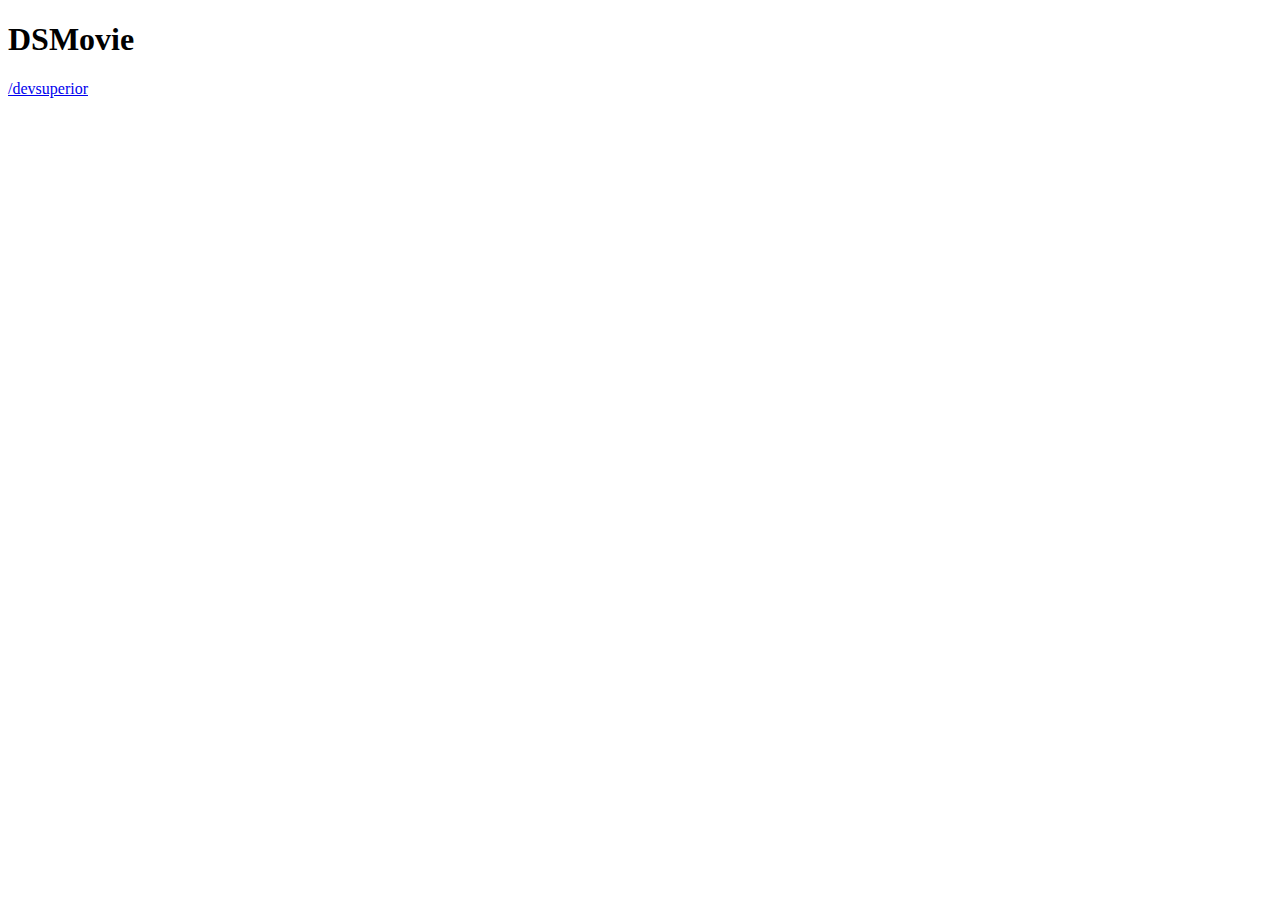
==== index.html @ 64bafa43 "Barra Superior - Parte 1" ====
<!DOCTYPE html>
<html lang="en">
<head>
    <meta charset="UTF-8">
    <meta http-equiv="X-UA-Compatible" content="IE=edge">
    <meta name="viewport" content="width=device-width, initial-scale=1.0">
    <title>DSMovie</title>

    <link rel="stylesheet" href="css/styles.css">

    <link href="https://cdn.jsdelivr.net/npm/bootstrap@5.1.3/dist/css/bootstrap.min.css" rel="stylesheet" integrity="sha384-1BmE4kWBq78iYhFldvKuhfTAU6auU8tT94WrHftjDbrCEXSU1oBoqyl2QvZ6jIW3" crossorigin="anonymous">
</head>
<body>
    <header>
        <nav class="container">
            <h1>DSMovie</h1>
            <a href="https://github.com/devsuperior">/devsuperior</a>
        </nav>
    </header>
</body>
</html>
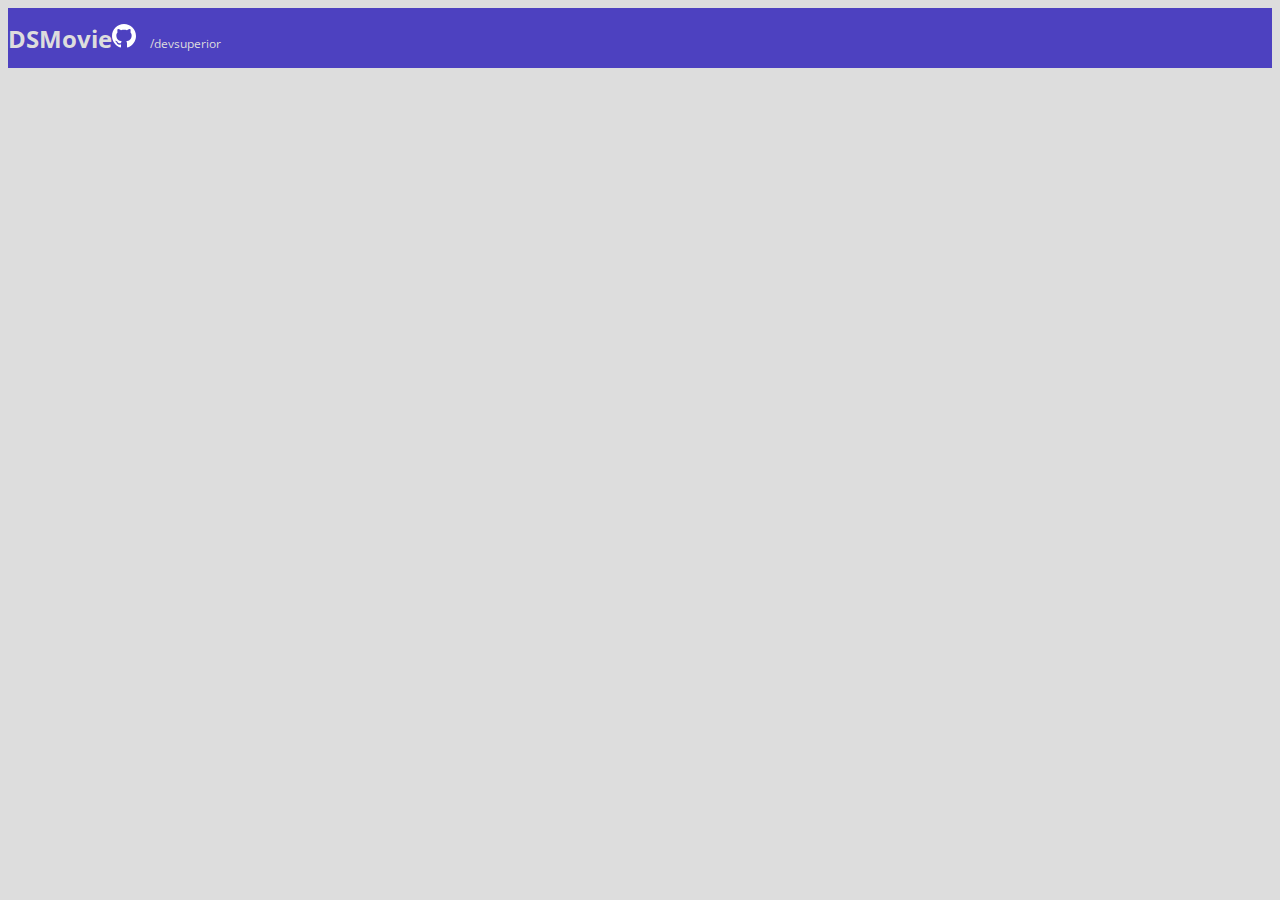
==== commit 17d85a4d: "Barra Superior - Parte 2" ====
--- a/index.html
+++ b/index.html
@@ -1,21 +1,28 @@
 <!DOCTYPE html>
 <html lang="en">
+
 <head>
     <meta charset="UTF-8">
     <meta http-equiv="X-UA-Compatible" content="IE=edge">
     <meta name="viewport" content="width=device-width, initial-scale=1.0">
     <title>DSMovie</title>
 
-    <link rel="stylesheet" href="css/styles.css">
+    <link rel="stylesheet" href="styles.css">
 
-    <link href="https://cdn.jsdelivr.net/npm/bootstrap@5.1.3/dist/css/bootstrap.min.css" rel="stylesheet" integrity="sha384-1BmE4kWBq78iYhFldvKuhfTAU6auU8tT94WrHftjDbrCEXSU1oBoqyl2QvZ6jIW3" crossorigin="anonymous">
+    <link href="https://cdn.jsdelivr.net/npm/bootstrap@5.1.3/dist/css/bootstrap.min.css" rel="stylesheet"
+        integrity="sha384-1BmE4kWBq78iYhFldvKuhfTAU6auU8tT94WrHftjDbrCEXSU1oBoqyl2QvZ6jIW3" crossorigin="anonymous">
 </head>
+
 <body>
     <header>
         <nav class="container">
             <h1>DSMovie</h1>
-            <a href="https://github.com/devsuperior">/devsuperior</a>
+            <div class="dsmovie-contact-container">
+                <img src="image/GitHub.svg" alt="GitHub">
+                <a href="https://github.com/devsuperior">/devsuperior</a>
+            </div>
         </nav>
     </header>
 </body>
+
 </html>--- a/styles.css
+++ b/styles.css
@@ -0,0 +1,51 @@
+@import url('https://fonts.googleapis.com/css2?family=Open+Sans:wght@300;400;700&display=swap');
+:root{
+    --bg-gray: #ddd;
+    --color-primary: #4D41C0;
+    --white: #fff;
+}
+*{
+    box-sizing: border-box;
+    font-family: 'Open Sans', sans-serif;
+}
+
+html, body {
+    background-color: var(--bg-gray);
+}
+
+h1, h2, h3, h4, h5, h6 {
+    margin: 0;
+}
+
+header {
+    background-color: var(--color-primary);
+    color: var(--bg-gray);
+    height: 60px;
+    display: flex;
+    align-items: center;
+}
+
+nav {
+    display: flex;
+    align-items: center;
+    justify-content: space-between;
+}
+
+nav h1{
+    font-size: 24px;
+    font-weight: 700;
+}
+
+nav a {
+    font-size: 12px;
+    font-weight: 400;
+}
+
+a, a:hover {
+    text-decoration: none;
+    color: unset;
+}
+
+.dsmovie-contact-container img{
+    margin-right: 10px;
+}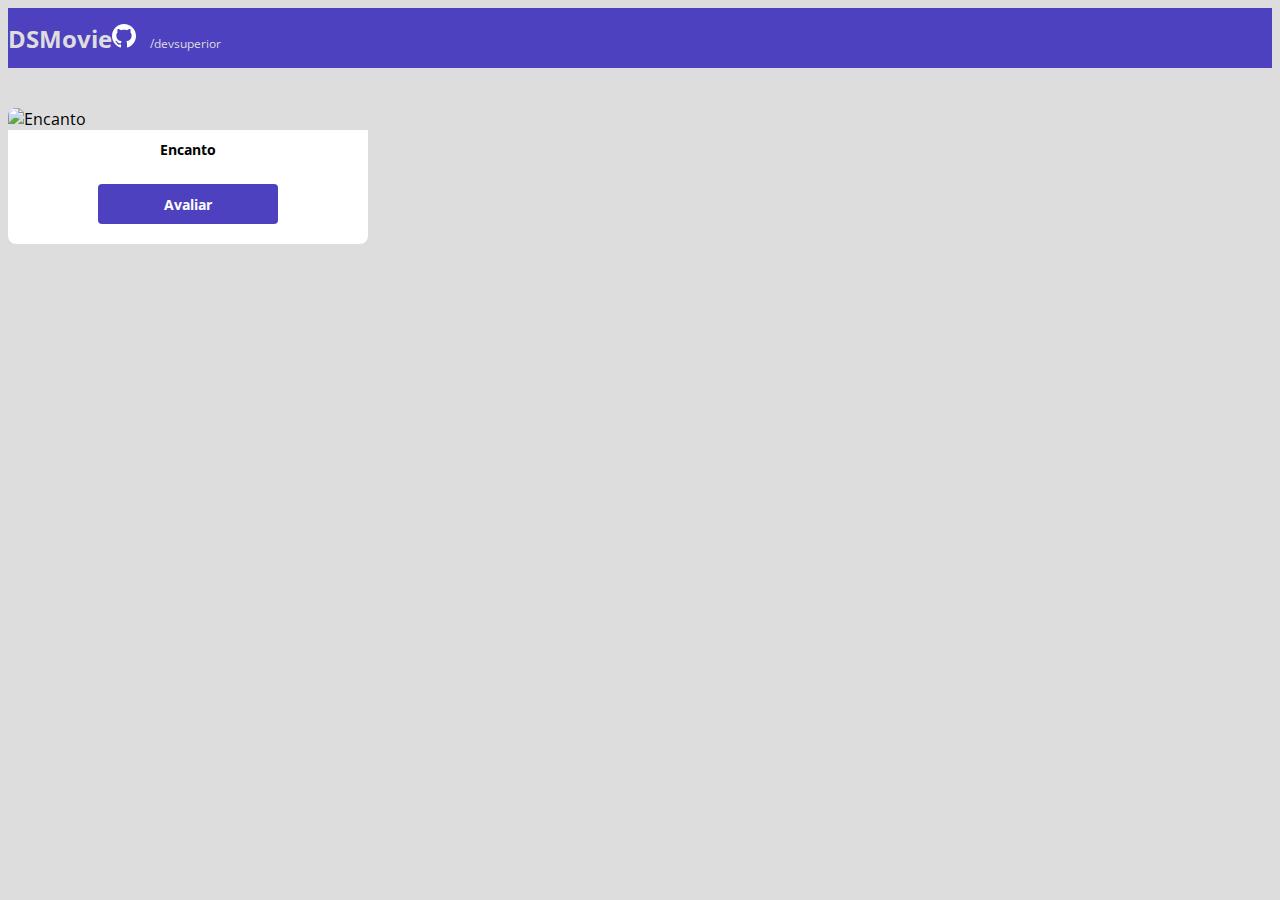
==== commit 350be1b4: "Card de Filme" ====
--- a/index.html
+++ b/index.html
@@ -23,6 +23,21 @@
             </div>
         </nav>
     </header>
+
+    <main>
+        <section id="dsmovie-card-list" class="container">
+            <div class="dsmovie-card">
+                <img src="https://rollingstone.uol.com.br/media/uploads/poster_de_encanto_nova_animacao_da_pixar_foto_divulgacao_disney_reproducao_twitter.jpg" alt="Encanto">
+                <div class="dsmovie-card-description">
+                    <h3>Encanto</h3>
+                    <a class="dsmovie-btn" href="form.html">Avaliar</a>
+                </div>
+            </div>
+            
+        </section>
+
+
+    </main>
 </body>
 
 </html>--- a/styles.css
+++ b/styles.css
@@ -2,6 +2,7 @@
 :root{
     --bg-gray: #ddd;
     --color-primary: #4D41C0;
+    --text-gray: #4a4a4a;
     --white: #fff;
 }
 *{
@@ -9,7 +10,7 @@
     font-family: 'Open Sans', sans-serif;
 }
 
-html, body {
+html, body, main {
     background-color: var(--bg-gray);
 }
 
@@ -48,4 +49,48 @@
 
 .dsmovie-contact-container img{
     margin-right: 10px;
+}
+
+#dsmovie-card-list{
+    padding: 40px 0px;
+    background-color: var(--bg-gray);
+}
+
+.dsmovie-card{
+    width: 360px;
+    height: 400px;
+}
+
+.dsmovie-card img {
+    width: 100%;
+    align-items: center;
+    border-radius: 8px 8px 0 0 ;
+}
+
+.dsmovie-card-description {
+    padding: 10px 0 20px 0;
+    display: flex;
+    flex-direction: column;
+    align-items: center;
+    background-color: var(--white);
+    border-radius: 0 0 8px 8px;
+}
+
+.dsmovie-card-description h3 {
+    margin-bottom: 25px;
+    font-size: 14px;
+    font-weight: 700;
+}
+
+.dsmovie-btn{
+    width: 180px;
+    height: 40px;
+    background-color: var(--color-primary);
+    color: var(--white);
+    font-size: 14px;
+    font-weight: 700;
+    display: flex;
+    align-items: center;
+    justify-content: center;
+    border-radius: 4px;
 }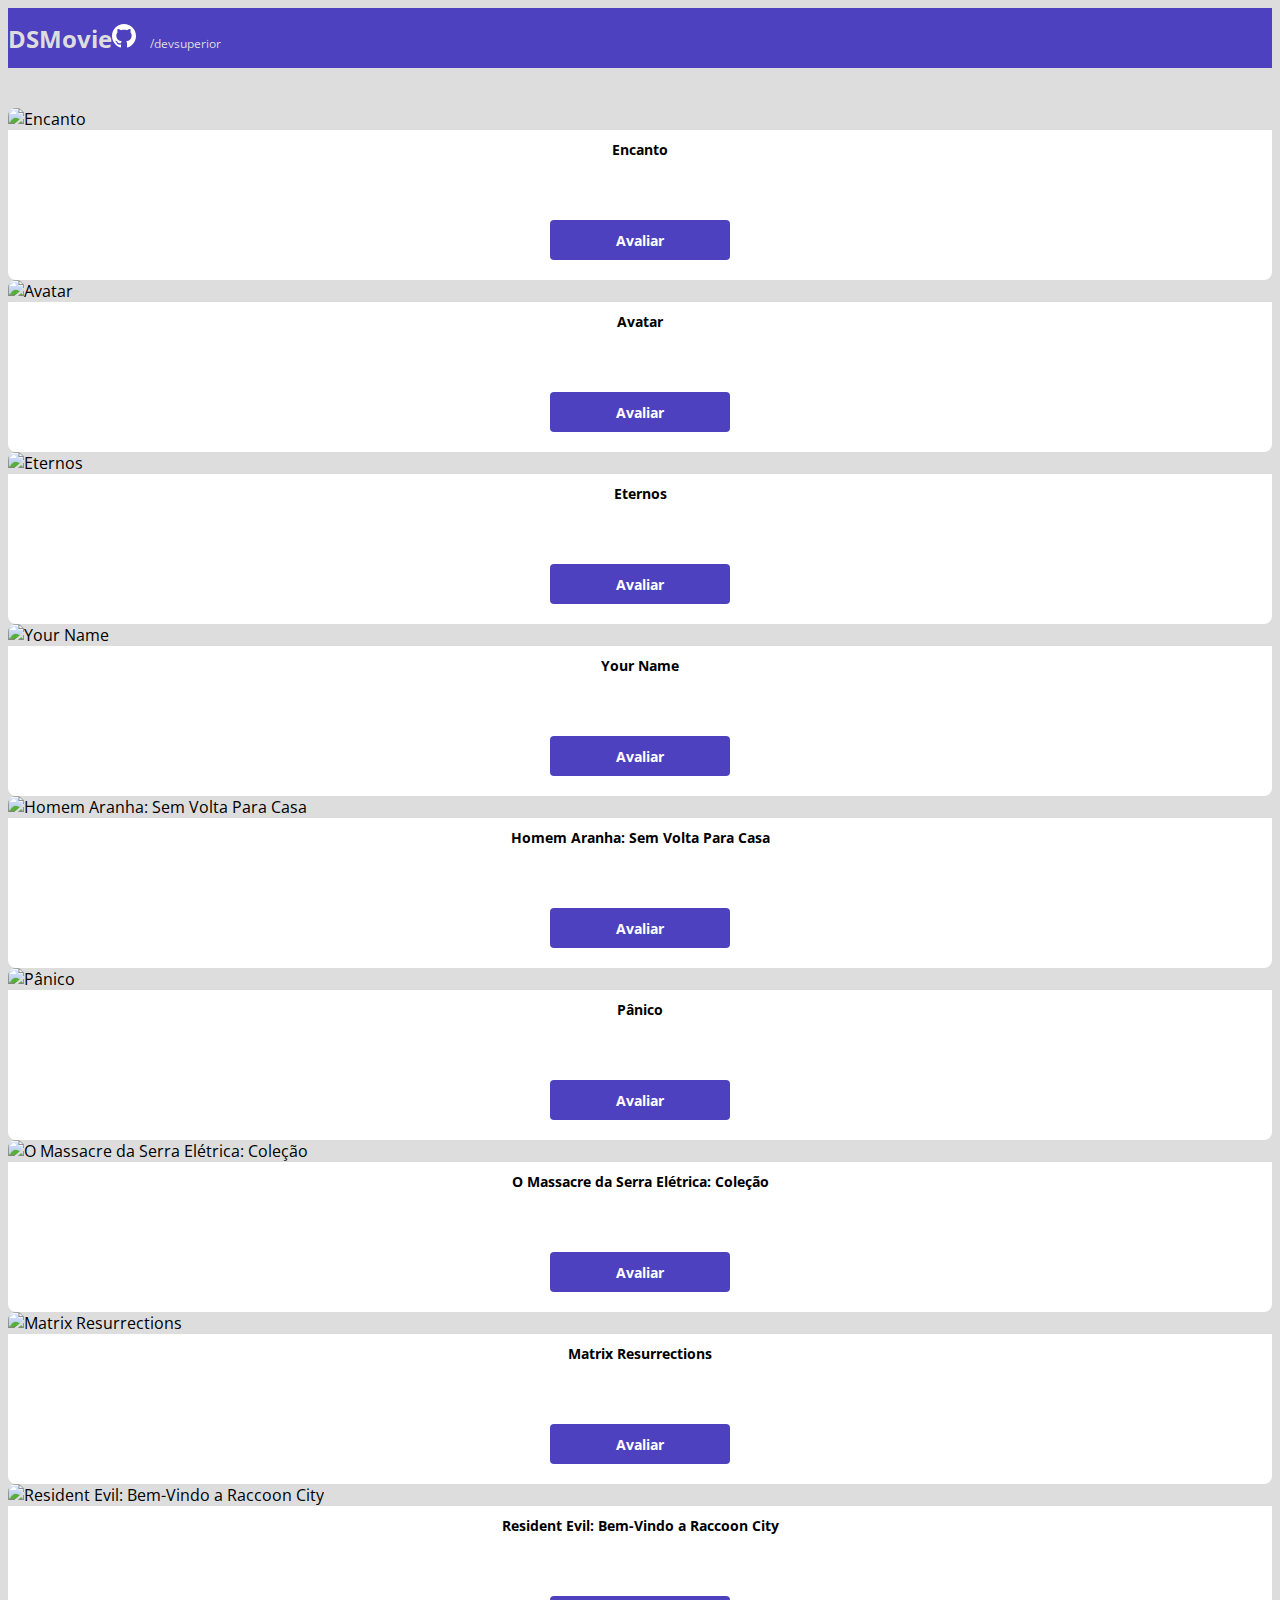
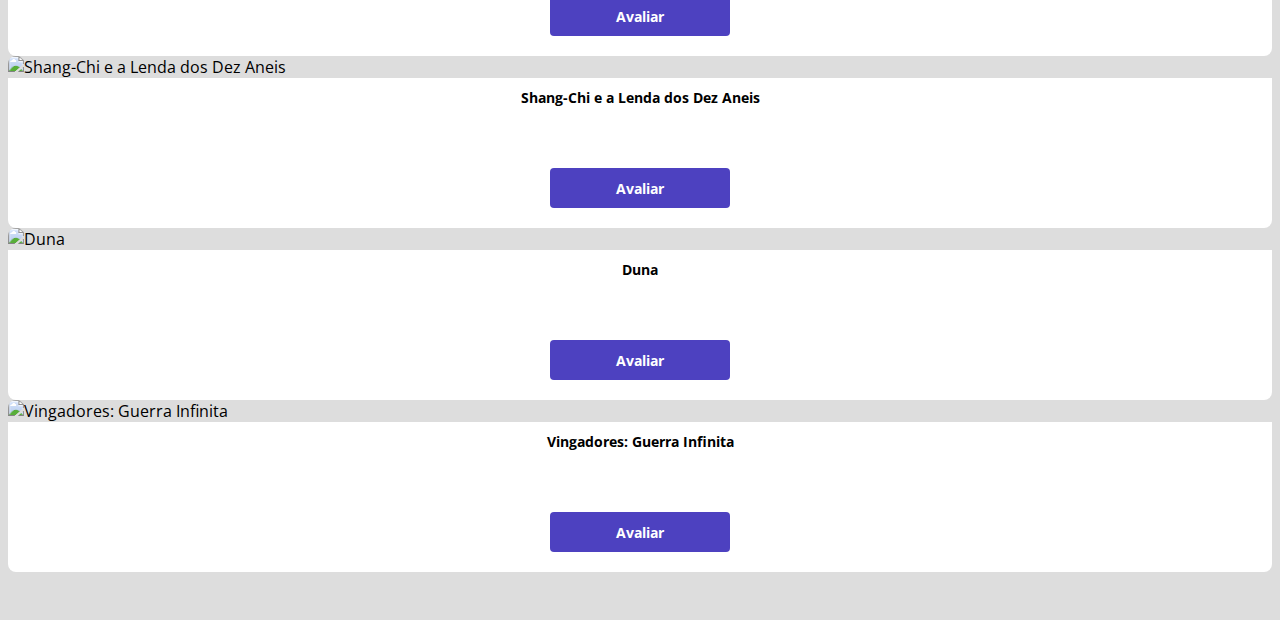
==== commit 7194a46f: "Listagem de Cards" ====
--- a/index.html
+++ b/index.html
@@ -26,14 +26,145 @@
 
     <main>
         <section id="dsmovie-card-list" class="container">
-            <div class="dsmovie-card">
-                <img src="https://rollingstone.uol.com.br/media/uploads/poster_de_encanto_nova_animacao_da_pixar_foto_divulgacao_disney_reproducao_twitter.jpg" alt="Encanto">
-                <div class="dsmovie-card-description">
-                    <h3>Encanto</h3>
-                    <a class="dsmovie-btn" href="form.html">Avaliar</a>
+            <div class="row">
+
+                <div class="col-sm-6 col-lg-4 col-xl-3 mb-3">
+                    <div class="dsmovie-card">
+                        <img src="https://rollingstone.uol.com.br/media/uploads/poster_de_encanto_nova_animacao_da_pixar_foto_divulgacao_disney_reproducao_twitter.jpg"
+                            alt="Encanto">
+                        <div class="dsmovie-card-description">
+                            <h3>Encanto</h3>
+                            <a class="dsmovie-btn" href="form.html">Avaliar</a>
+                        </div>
+                    </div>
                 </div>
+
+                <div class="col-sm-6 col-lg-4 col-xl-3 mb-3">
+                    <div class="dsmovie-card">
+                        <img src="https://www.themoviedb.org/t/p/w533_and_h300_bestv2/jlQJDD0L5ZojjlS0KYnApdO0n19.jpg"
+                            alt="Avatar">
+                        <div class="dsmovie-card-description">
+                            <h3>Avatar</h3>
+                            <a class="dsmovie-btn" href="form.html">Avaliar</a>
+                        </div>
+                    </div>
+                </div>
+
+                <div class="col-sm-6 col-lg-4 col-xl-3 mb-3">
+                    <div class="dsmovie-card">
+                        <img src="https://www.themoviedb.org/t/p/w533_and_h300_bestv2/c6H7Z4u73ir3cIoCteuhJh7UCAR.jpg"
+                            alt="Eternos">
+                        <div class="dsmovie-card-description">
+                            <h3>Eternos</h3>
+                            <a class="dsmovie-btn" href="form.html">Avaliar</a>
+                        </div>
+                    </div>
+                </div>
+
+                <div class="col-sm-6 col-lg-4 col-xl-3 mb-3">
+                    <div class="dsmovie-card">
+                        <img src="https://www.themoviedb.org/t/p/w533_and_h300_bestv2/mMtUybQ6hL24FXo0F3Z4j2KG7kZ.jpg"
+                            alt="Your Name">
+                        <div class="dsmovie-card-description">
+                            <h3>Your Name</h3>
+                            <a class="dsmovie-btn" href="form.html">Avaliar</a>
+                        </div>
+                    </div>
+                </div>
+
+                <div class="col-sm-6 col-lg-4 col-xl-3 mb-3">
+                    <div class="dsmovie-card">
+                        <img src="https://www.themoviedb.org/t/p/w533_and_h300_bestv2/iQFcwSGbZXMkeyKrxbPnwnRo5fl.jpg"
+                            alt="Homem Aranha: Sem Volta Para Casa">
+                        <div class="dsmovie-card-description">
+                            <h3>Homem Aranha: Sem Volta Para Casa</h3>
+                            <a class="dsmovie-btn" href="form.html">Avaliar</a>
+                        </div>
+                    </div>
+                </div>
+
+                <div class="col-sm-6 col-lg-4 col-xl-3 mb-3">
+                    <div class="dsmovie-card">
+                        <img src="https://www.themoviedb.org/t/p/w533_and_h300_bestv2/ifUfE79O1raUwbaQRIB7XnFz5ZC.jpg"
+                            alt="Pânico">
+                        <div class="dsmovie-card-description">
+                            <h3>Pânico</h3>
+                            <a class="dsmovie-btn" href="form.html">Avaliar</a>
+                        </div>
+                    </div>
+                </div>
+
+                <div class="col-sm-6 col-lg-4 col-xl-3 mb-3">
+                    <div class="dsmovie-card">
+                        <img src="https://www.themoviedb.org/t/p/w533_and_h300_bestv2/aTSA5zMWlVFTYBIZxTCMbLkfOtb.jpg"
+                            alt="O Massacre da Serra Elétrica: Coleção">
+                        <div class="dsmovie-card-description">
+                            <h3>O Massacre da Serra Elétrica: Coleção</h3>
+                            <a class="dsmovie-btn" href="form.html">Avaliar</a>
+                        </div>
+                    </div>
+                </div>
+
+                <div class="col-sm-6 col-lg-4 col-xl-3 mb-3">
+                    <div class="dsmovie-card">
+                        <img src="https://www.themoviedb.org/t/p/w533_and_h300_bestv2/eNI7PtK6DEYgZmHWP9gQNuff8pv.jpg"
+                            alt="Matrix Resurrections">
+                        <div class="dsmovie-card-description">
+                            <h3>Matrix Resurrections</h3>
+                            <a class="dsmovie-btn" href="form.html">Avaliar</a>
+                        </div>
+                    </div>
+                </div>
+
+                <div class="col-sm-6 col-lg-4 col-xl-3 mb-3">
+                    <div class="dsmovie-card">
+                        <img src="https://www.themoviedb.org/t/p/w533_and_h300_bestv2/o76ZDm8PS9791XiuieNB93UZcRV.jpg"
+                            alt="Resident Evil: Bem-Vindo a Raccoon City">
+                        <div class="dsmovie-card-description">
+                            <h3>Resident Evil: Bem-Vindo a Raccoon City</h3>
+                            <a class="dsmovie-btn" href="form.html">Avaliar</a>
+                        </div>
+                    </div>
+                </div>
+
+                <div class="col-sm-6 col-lg-4 col-xl-3 mb-3">
+                    <div class="dsmovie-card">
+                        <img src="https://www.themoviedb.org/t/p/w533_and_h300_bestv2/cinER0ESG0eJ49kXlExM0MEWGxW.jpg"
+                            alt="Shang-Chi e a Lenda dos Dez Aneis">
+                        <div class="dsmovie-card-description">
+                            <h3>Shang-Chi e a Lenda dos Dez Aneis</h3>
+                            <a class="dsmovie-btn" href="form.html">Avaliar</a>
+                        </div>
+                    </div>
+                </div>
+
+                <div class="col-sm-6 col-lg-4 col-xl-3 mb-3">
+                    <div class="dsmovie-card">
+                        <img src="https://www.themoviedb.org/t/p/w533_and_h300_bestv2/guB0jTCIlMB5gJUILzZrxXVMuyJ.jpg"
+                            alt="Duna">
+                        <div class="dsmovie-card-description">
+                            <h3>Duna</h3>
+                            <a class="dsmovie-btn" href="form.html">Avaliar</a>
+                        </div>
+                    </div>
+                </div>
+
+                <div class="col-sm-6 col-lg-4 col-xl-3 mb-3">
+                    <div class="dsmovie-card">
+                        <img src="https://www.themoviedb.org/t/p/w533_and_h300_bestv2/lmZFxXgJE3vgrciwuDib0N8CfQo.jpg"
+                            alt="Vingadores: Guerra Infinita">
+                        <div class="dsmovie-card-description">
+                            <h3>Vingadores: Guerra Infinita</h3>
+                            <a class="dsmovie-btn" href="form.html">Avaliar</a>
+                        </div>
+                    </div>
+                </div>
+
             </div>
-            
+
+
+
+
         </section>
 
 
--- a/styles.css
+++ b/styles.css
@@ -57,8 +57,7 @@
 }
 
 .dsmovie-card{
-    width: 360px;
-    height: 400px;
+    width: 100%;
 }
 
 .dsmovie-card img {
@@ -68,18 +67,21 @@
 }
 
 .dsmovie-card-description {
-    padding: 10px 0 20px 0;
+    padding: 10px 20px 20px 20px;
     display: flex;
     flex-direction: column;
     align-items: center;
+    justify-content: space-between;
     background-color: var(--white);
     border-radius: 0 0 8px 8px;
+    min-height: 150px;
 }
 
 .dsmovie-card-description h3 {
     margin-bottom: 25px;
     font-size: 14px;
     font-weight: 700;
+    text-align: center;
 }
 
 .dsmovie-btn{
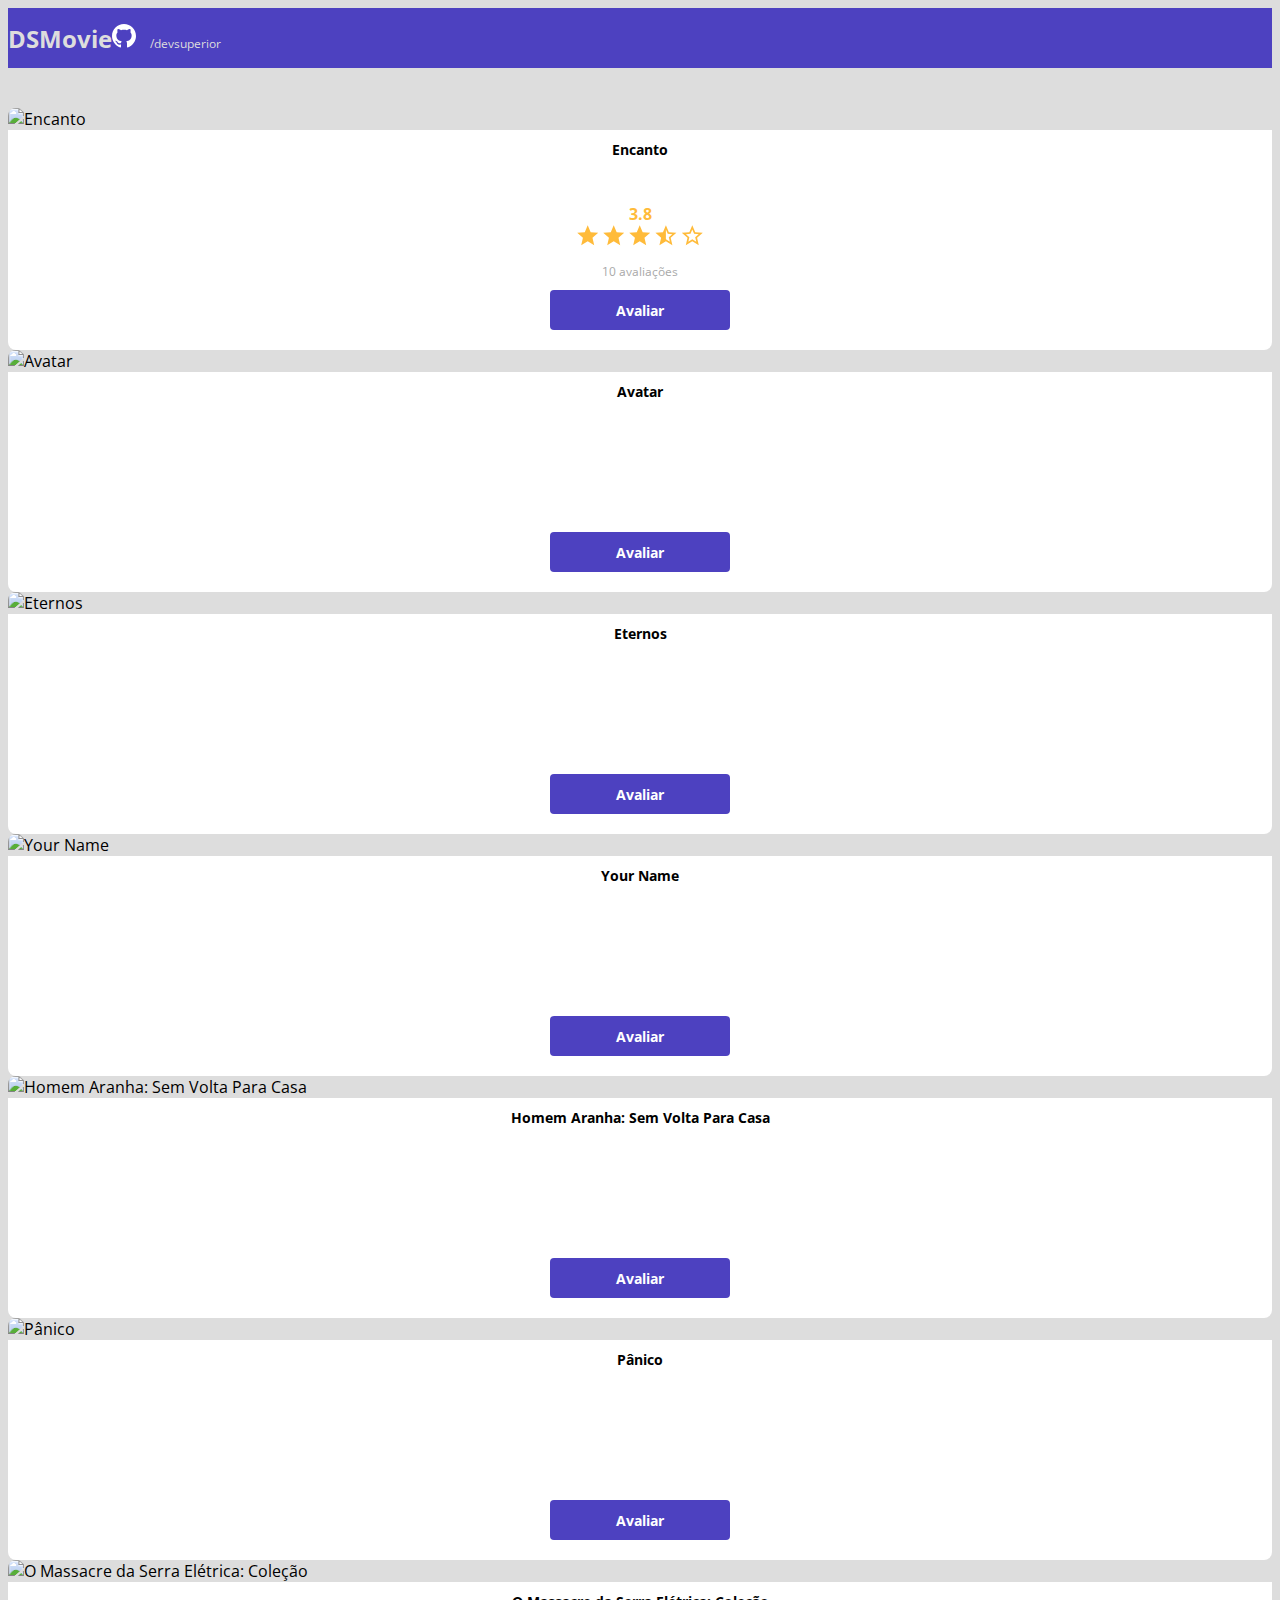
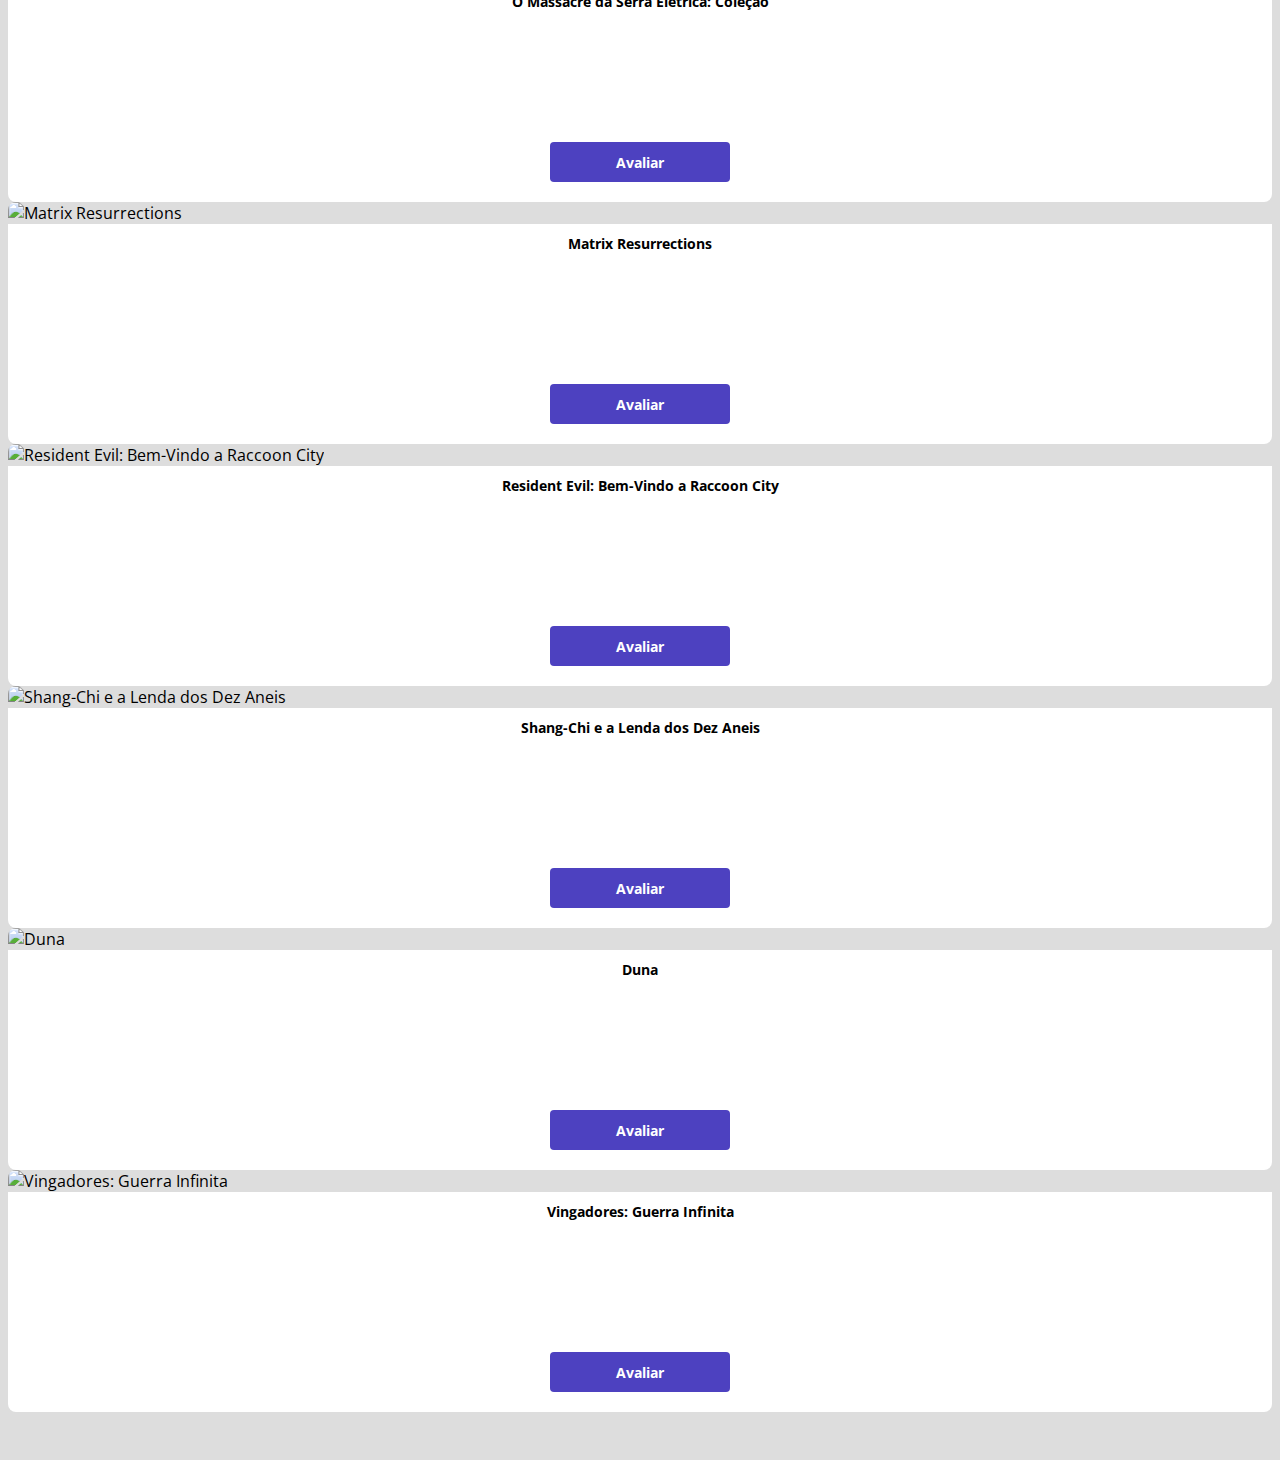
==== commit b32237bf: "Avaliação com estrelas" ====
--- a/index.html
+++ b/index.html
@@ -34,7 +34,18 @@
                             alt="Encanto">
                         <div class="dsmovie-card-description">
                             <h3>Encanto</h3>
-                            <a class="dsmovie-btn" href="form.html">Avaliar</a>
+                            <div class="dsmovie-card-description-bottom">
+                                <h4>3.8</h4>
+                                <div>
+                                    <img src="image/star-full.svg" alt="Star">
+                                    <img src="image/star-full.svg" alt="Star">
+                                    <img src="image/star-full.svg" alt="Star">
+                                    <img src="image/star-half.svg" alt="Star">
+                                    <img src="image/star-empty.svg" alt="Star">
+                                </div>
+                                <p>10 avaliações</p>
+                                <a class="dsmovie-btn" href="form.html">Avaliar</a>
+                            </div>
                         </div>
                     </div>
                 </div>
--- a/styles.css
+++ b/styles.css
@@ -4,6 +4,8 @@
     --color-primary: #4D41C0;
     --text-gray: #4a4a4a;
     --white: #fff;
+    --text-light-gray: #aaa;
+    --golden: #ffbb3a;
 }
 *{
     box-sizing: border-box;
@@ -74,7 +76,7 @@
     justify-content: space-between;
     background-color: var(--white);
     border-radius: 0 0 8px 8px;
-    min-height: 150px;
+    height: 220px;
 }
 
 .dsmovie-card-description h3 {
@@ -82,6 +84,28 @@
     font-size: 14px;
     font-weight: 700;
     text-align: center;
+}
+
+.dsmovie-card-description-bottom {
+    display: flex;
+    flex-direction: column;
+    align-items: center;
+}
+
+.dsmovie-card-description-bottom h4 {
+    font-size: 16px;
+    font-weight: 700;
+    color: var(--golden);
+}
+.dsmovie-card-description-bottom img {
+    width: 22px;
+}
+
+.dsmovie-card-description-bottom p {
+    font-size: 12px;
+    font-weight: 400;
+    color: var(--text-light-gray);
+    margin-bottom: 10px;
 }
 
 .dsmovie-btn{
@@ -95,4 +119,46 @@
     align-items: center;
     justify-content: center;
     border-radius: 4px;
+    border: 0;
+}
+
+.dsmovie-form-container {
+    padding: 40px 0;
+    max-width: 480px;
+}
+
+.dsmovie-form-description{
+    background-color: var(--white);
+    padding: 20px;
+    display: flex;
+    flex-direction: column;
+    align-items: center;
+    border-radius: 0 0 8px 8px;
+}
+
+.dsmovie-form-description h3 {
+    font-size: 13px;
+    font-weight: 700;
+    margin-bottom: 20px;
+}
+
+.dsmovie-form {
+    width: 100%;
+}
+
+.dsmovie-form-group {
+    margin-bottom: 20px;
+}
+
+.dsmovie-form-group label {
+    font-size: 12px;
+    color: var(--text-light-gray);
+}
+
+.dsmovie-form-btn-container {
+    height: 100px;
+    display: flex;
+    flex-direction: column;
+    align-items: center;
+    justify-content: space-between;
 }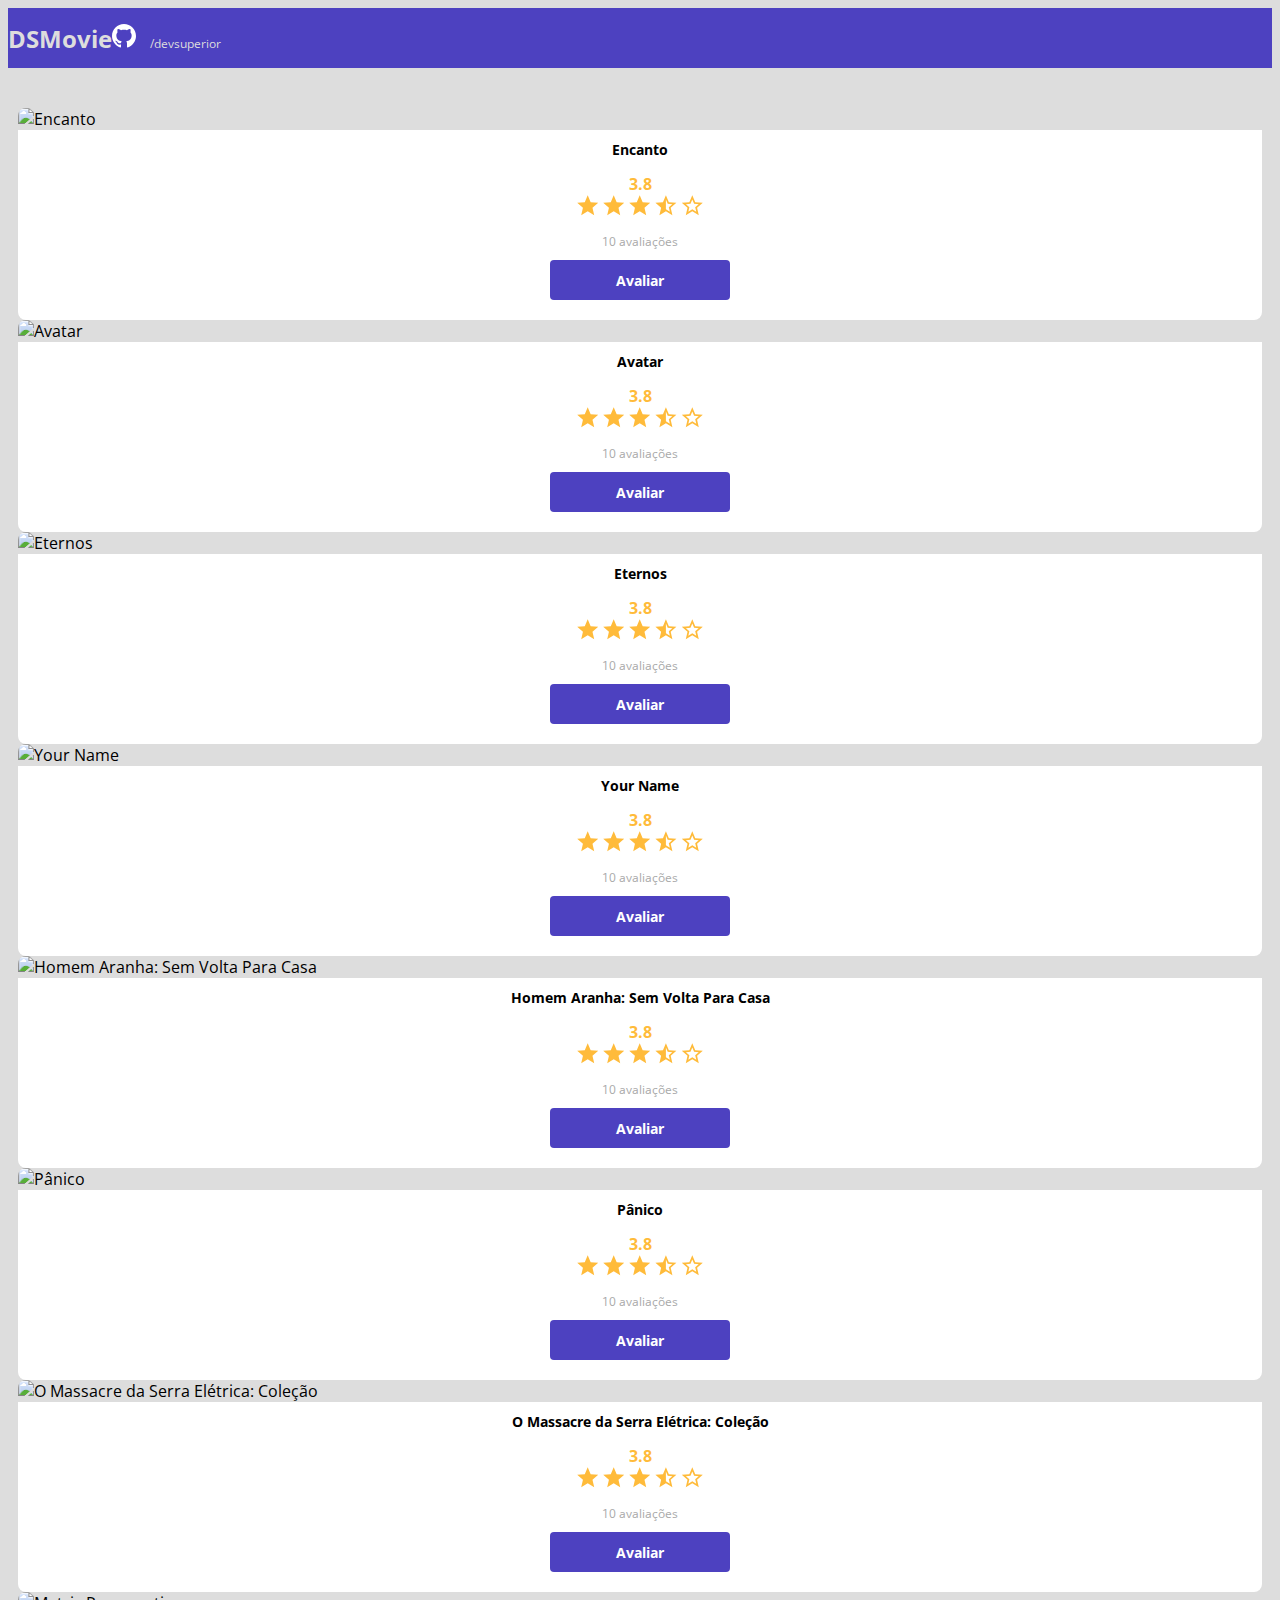
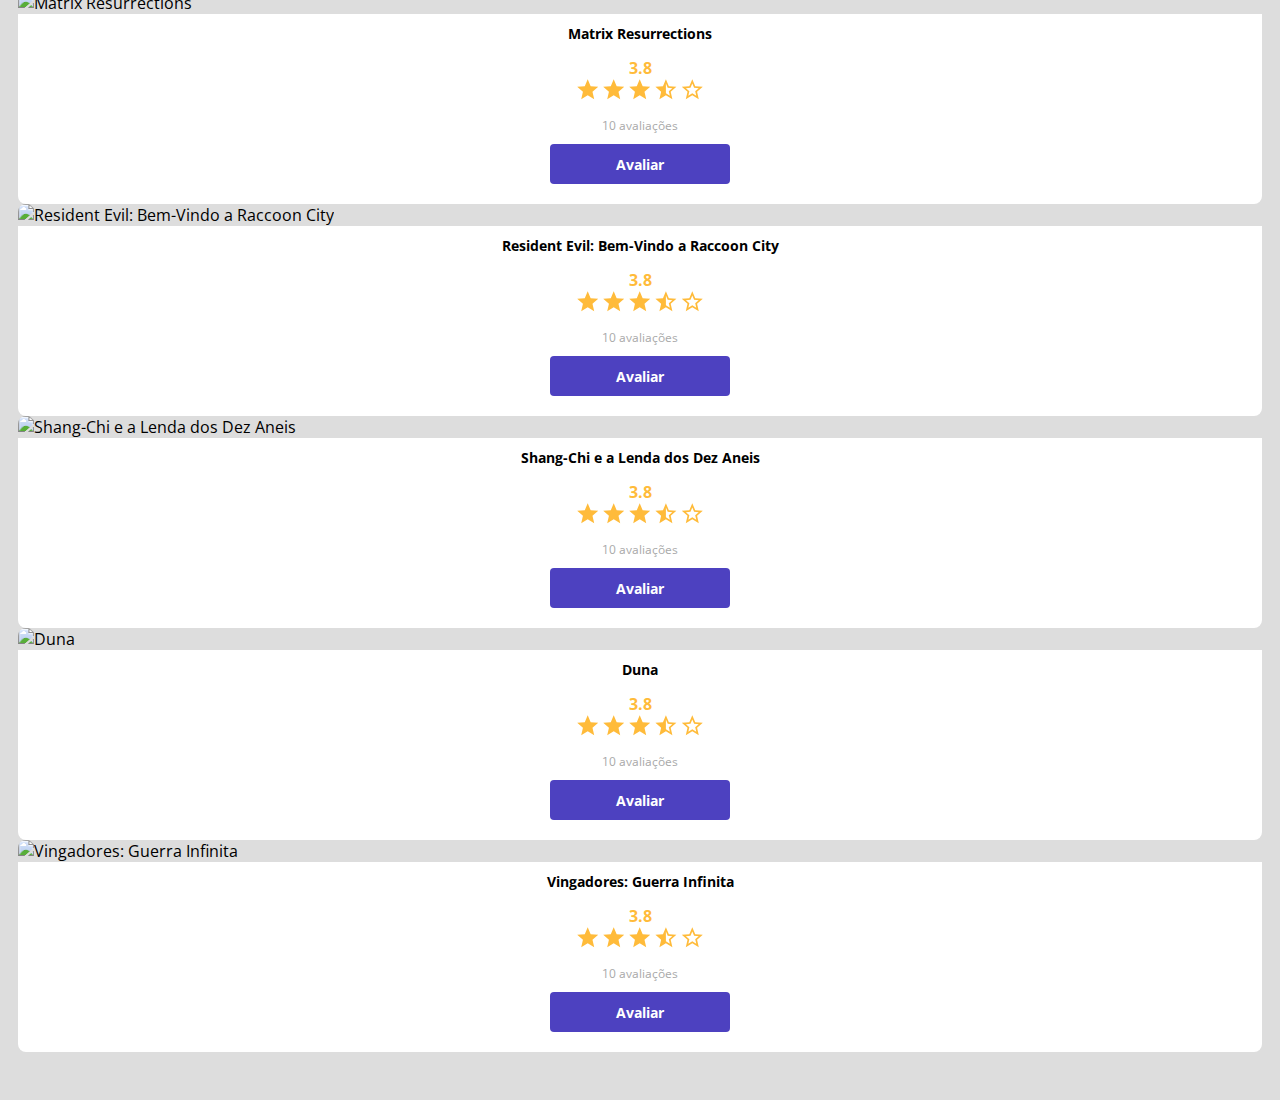
==== commit 70398ce1: "Polimento de listagem" ====
--- a/index.html
+++ b/index.html
@@ -56,7 +56,18 @@
                             alt="Avatar">
                         <div class="dsmovie-card-description">
                             <h3>Avatar</h3>
-                            <a class="dsmovie-btn" href="form.html">Avaliar</a>
+                            <div class="dsmovie-card-description-bottom">
+                                <h4>3.8</h4>
+                                <div>
+                                    <img src="image/star-full.svg" alt="Star">
+                                    <img src="image/star-full.svg" alt="Star">
+                                    <img src="image/star-full.svg" alt="Star">
+                                    <img src="image/star-half.svg" alt="Star">
+                                    <img src="image/star-empty.svg" alt="Star">
+                                </div>
+                                <p>10 avaliações</p>
+                                <a class="dsmovie-btn" href="form.html">Avaliar</a>
+                            </div>
                         </div>
                     </div>
                 </div>
@@ -67,7 +78,18 @@
                             alt="Eternos">
                         <div class="dsmovie-card-description">
                             <h3>Eternos</h3>
-                            <a class="dsmovie-btn" href="form.html">Avaliar</a>
+                            <div class="dsmovie-card-description-bottom">
+                                <h4>3.8</h4>
+                                <div>
+                                    <img src="image/star-full.svg" alt="Star">
+                                    <img src="image/star-full.svg" alt="Star">
+                                    <img src="image/star-full.svg" alt="Star">
+                                    <img src="image/star-half.svg" alt="Star">
+                                    <img src="image/star-empty.svg" alt="Star">
+                                </div>
+                                <p>10 avaliações</p>
+                                <a class="dsmovie-btn" href="form.html">Avaliar</a>
+                            </div>
                         </div>
                     </div>
                 </div>
@@ -78,7 +100,18 @@
                             alt="Your Name">
                         <div class="dsmovie-card-description">
                             <h3>Your Name</h3>
-                            <a class="dsmovie-btn" href="form.html">Avaliar</a>
+                            <div class="dsmovie-card-description-bottom">
+                                <h4>3.8</h4>
+                                <div>
+                                    <img src="image/star-full.svg" alt="Star">
+                                    <img src="image/star-full.svg" alt="Star">
+                                    <img src="image/star-full.svg" alt="Star">
+                                    <img src="image/star-half.svg" alt="Star">
+                                    <img src="image/star-empty.svg" alt="Star">
+                                </div>
+                                <p>10 avaliações</p>
+                                <a class="dsmovie-btn" href="form.html">Avaliar</a>
+                            </div>
                         </div>
                     </div>
                 </div>
@@ -89,7 +122,18 @@
                             alt="Homem Aranha: Sem Volta Para Casa">
                         <div class="dsmovie-card-description">
                             <h3>Homem Aranha: Sem Volta Para Casa</h3>
-                            <a class="dsmovie-btn" href="form.html">Avaliar</a>
+                            <div class="dsmovie-card-description-bottom">
+                                <h4>3.8</h4>
+                                <div>
+                                    <img src="image/star-full.svg" alt="Star">
+                                    <img src="image/star-full.svg" alt="Star">
+                                    <img src="image/star-full.svg" alt="Star">
+                                    <img src="image/star-half.svg" alt="Star">
+                                    <img src="image/star-empty.svg" alt="Star">
+                                </div>
+                                <p>10 avaliações</p>
+                                <a class="dsmovie-btn" href="form.html">Avaliar</a>
+                            </div>
                         </div>
                     </div>
                 </div>
@@ -100,7 +144,18 @@
                             alt="Pânico">
                         <div class="dsmovie-card-description">
                             <h3>Pânico</h3>
-                            <a class="dsmovie-btn" href="form.html">Avaliar</a>
+                            <div class="dsmovie-card-description-bottom">
+                                <h4>3.8</h4>
+                                <div>
+                                    <img src="image/star-full.svg" alt="Star">
+                                    <img src="image/star-full.svg" alt="Star">
+                                    <img src="image/star-full.svg" alt="Star">
+                                    <img src="image/star-half.svg" alt="Star">
+                                    <img src="image/star-empty.svg" alt="Star">
+                                </div>
+                                <p>10 avaliações</p>
+                                <a class="dsmovie-btn" href="form.html">Avaliar</a>
+                            </div>
                         </div>
                     </div>
                 </div>
@@ -111,7 +166,18 @@
                             alt="O Massacre da Serra Elétrica: Coleção">
                         <div class="dsmovie-card-description">
                             <h3>O Massacre da Serra Elétrica: Coleção</h3>
-                            <a class="dsmovie-btn" href="form.html">Avaliar</a>
+                            <div class="dsmovie-card-description-bottom">
+                                <h4>3.8</h4>
+                                <div>
+                                    <img src="image/star-full.svg" alt="Star">
+                                    <img src="image/star-full.svg" alt="Star">
+                                    <img src="image/star-full.svg" alt="Star">
+                                    <img src="image/star-half.svg" alt="Star">
+                                    <img src="image/star-empty.svg" alt="Star">
+                                </div>
+                                <p>10 avaliações</p>
+                                <a class="dsmovie-btn" href="form.html">Avaliar</a>
+                            </div>
                         </div>
                     </div>
                 </div>
@@ -122,7 +188,18 @@
                             alt="Matrix Resurrections">
                         <div class="dsmovie-card-description">
                             <h3>Matrix Resurrections</h3>
-                            <a class="dsmovie-btn" href="form.html">Avaliar</a>
+                            <div class="dsmovie-card-description-bottom">
+                                <h4>3.8</h4>
+                                <div>
+                                    <img src="image/star-full.svg" alt="Star">
+                                    <img src="image/star-full.svg" alt="Star">
+                                    <img src="image/star-full.svg" alt="Star">
+                                    <img src="image/star-half.svg" alt="Star">
+                                    <img src="image/star-empty.svg" alt="Star">
+                                </div>
+                                <p>10 avaliações</p>
+                                <a class="dsmovie-btn" href="form.html">Avaliar</a>
+                            </div>
                         </div>
                     </div>
                 </div>
@@ -133,7 +210,18 @@
                             alt="Resident Evil: Bem-Vindo a Raccoon City">
                         <div class="dsmovie-card-description">
                             <h3>Resident Evil: Bem-Vindo a Raccoon City</h3>
-                            <a class="dsmovie-btn" href="form.html">Avaliar</a>
+                            <div class="dsmovie-card-description-bottom">
+                                <h4>3.8</h4>
+                                <div>
+                                    <img src="image/star-full.svg" alt="Star">
+                                    <img src="image/star-full.svg" alt="Star">
+                                    <img src="image/star-full.svg" alt="Star">
+                                    <img src="image/star-half.svg" alt="Star">
+                                    <img src="image/star-empty.svg" alt="Star">
+                                </div>
+                                <p>10 avaliações</p>
+                                <a class="dsmovie-btn" href="form.html">Avaliar</a>
+                            </div>
                         </div>
                     </div>
                 </div>
@@ -144,7 +232,18 @@
                             alt="Shang-Chi e a Lenda dos Dez Aneis">
                         <div class="dsmovie-card-description">
                             <h3>Shang-Chi e a Lenda dos Dez Aneis</h3>
-                            <a class="dsmovie-btn" href="form.html">Avaliar</a>
+                            <div class="dsmovie-card-description-bottom">
+                                <h4>3.8</h4>
+                                <div>
+                                    <img src="image/star-full.svg" alt="Star">
+                                    <img src="image/star-full.svg" alt="Star">
+                                    <img src="image/star-full.svg" alt="Star">
+                                    <img src="image/star-half.svg" alt="Star">
+                                    <img src="image/star-empty.svg" alt="Star">
+                                </div>
+                                <p>10 avaliações</p>
+                                <a class="dsmovie-btn" href="form.html">Avaliar</a>
+                            </div>
                         </div>
                     </div>
                 </div>
@@ -155,7 +254,18 @@
                             alt="Duna">
                         <div class="dsmovie-card-description">
                             <h3>Duna</h3>
-                            <a class="dsmovie-btn" href="form.html">Avaliar</a>
+                            <div class="dsmovie-card-description-bottom">
+                                <h4>3.8</h4>
+                                <div>
+                                    <img src="image/star-full.svg" alt="Star">
+                                    <img src="image/star-full.svg" alt="Star">
+                                    <img src="image/star-full.svg" alt="Star">
+                                    <img src="image/star-half.svg" alt="Star">
+                                    <img src="image/star-empty.svg" alt="Star">
+                                </div>
+                                <p>10 avaliações</p>
+                                <a class="dsmovie-btn" href="form.html">Avaliar</a>
+                            </div>
                         </div>
                     </div>
                 </div>
@@ -166,7 +276,18 @@
                             alt="Vingadores: Guerra Infinita">
                         <div class="dsmovie-card-description">
                             <h3>Vingadores: Guerra Infinita</h3>
-                            <a class="dsmovie-btn" href="form.html">Avaliar</a>
+                            <div class="dsmovie-card-description-bottom">
+                                <h4>3.8</h4>
+                                <div>
+                                    <img src="image/star-full.svg" alt="Star">
+                                    <img src="image/star-full.svg" alt="Star">
+                                    <img src="image/star-full.svg" alt="Star">
+                                    <img src="image/star-half.svg" alt="Star">
+                                    <img src="image/star-empty.svg" alt="Star">
+                                </div>
+                                <p>10 avaliações</p>
+                                <a class="dsmovie-btn" href="form.html">Avaliar</a>
+                            </div>
                         </div>
                     </div>
                 </div>
--- a/styles.css
+++ b/styles.css
@@ -54,7 +54,7 @@
 }
 
 #dsmovie-card-list{
-    padding: 40px 0px;
+    padding: 40px 10px;
     background-color: var(--bg-gray);
 }
 
@@ -76,11 +76,11 @@
     justify-content: space-between;
     background-color: var(--white);
     border-radius: 0 0 8px 8px;
-    height: 220px;
+    height: 190px;
 }
 
 .dsmovie-card-description h3 {
-    margin-bottom: 25px;
+    margin-bottom: 10px;
     font-size: 14px;
     font-weight: 700;
     text-align: center;
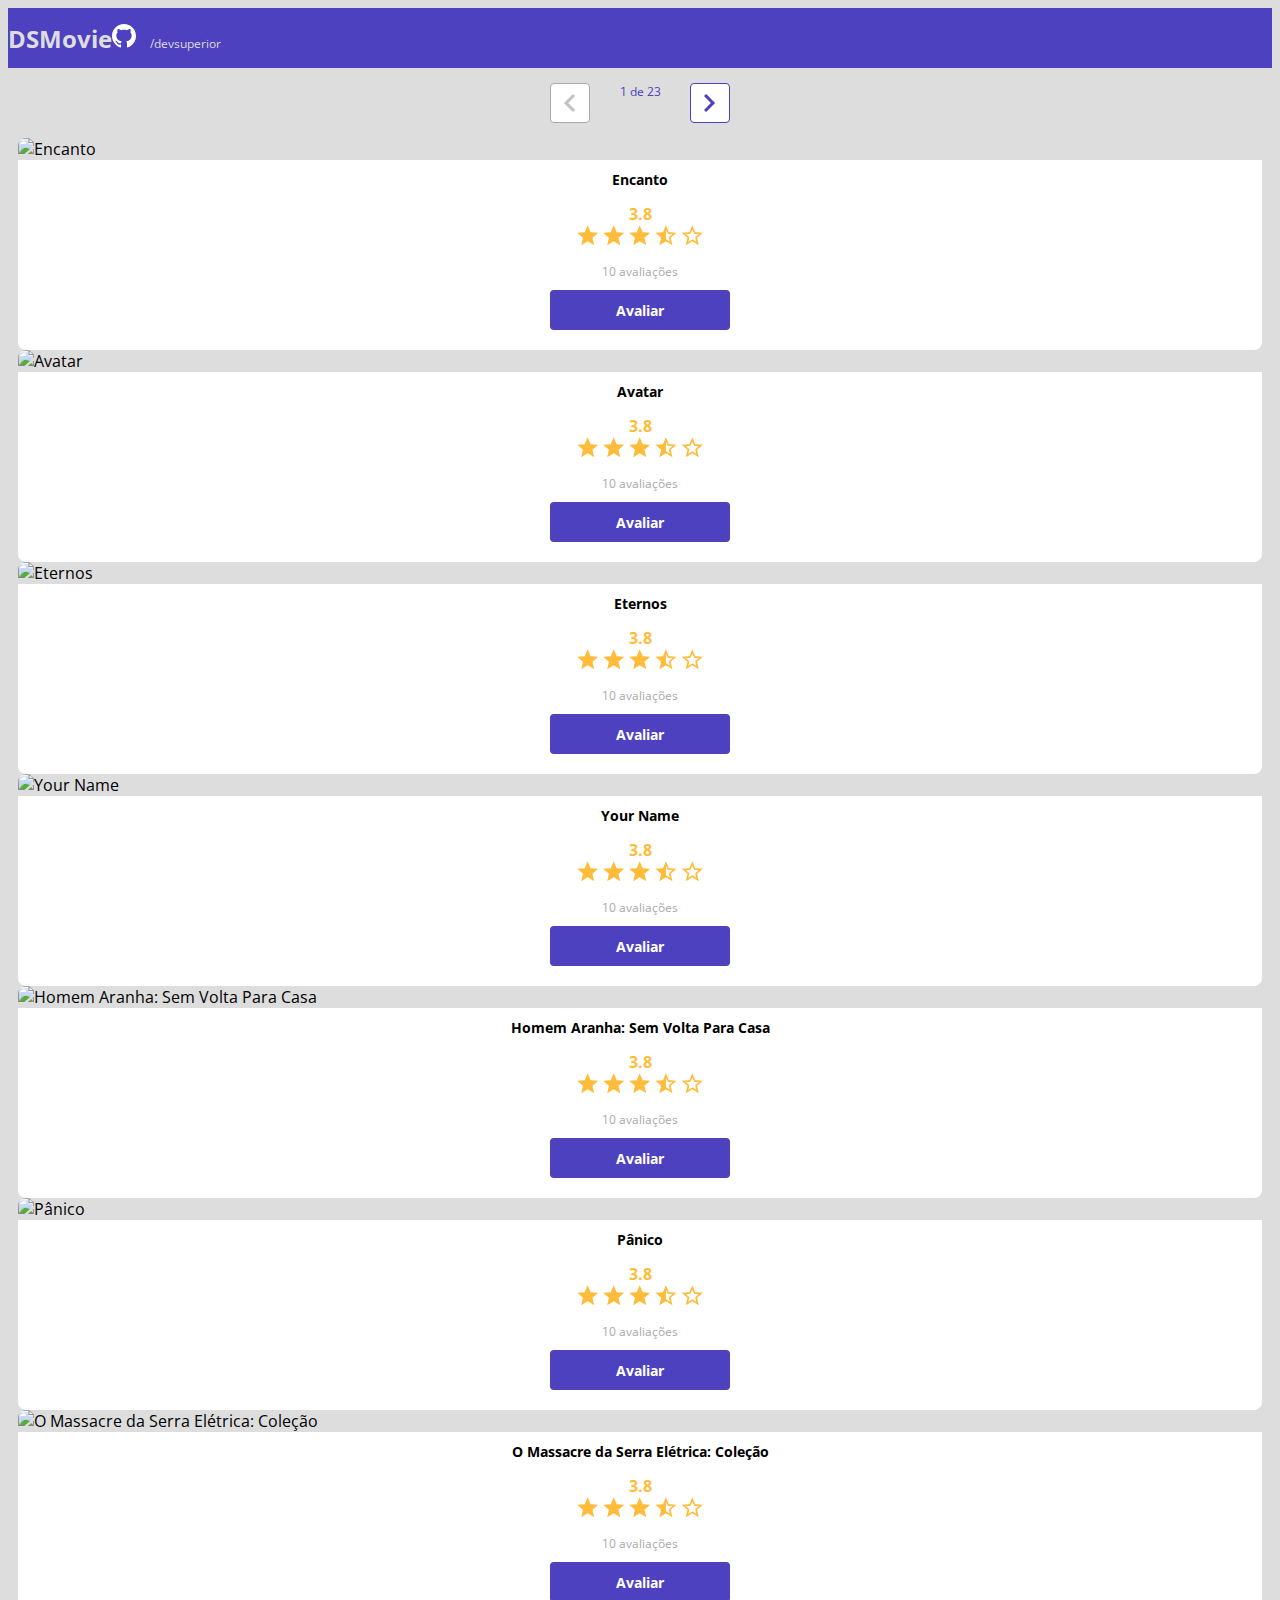
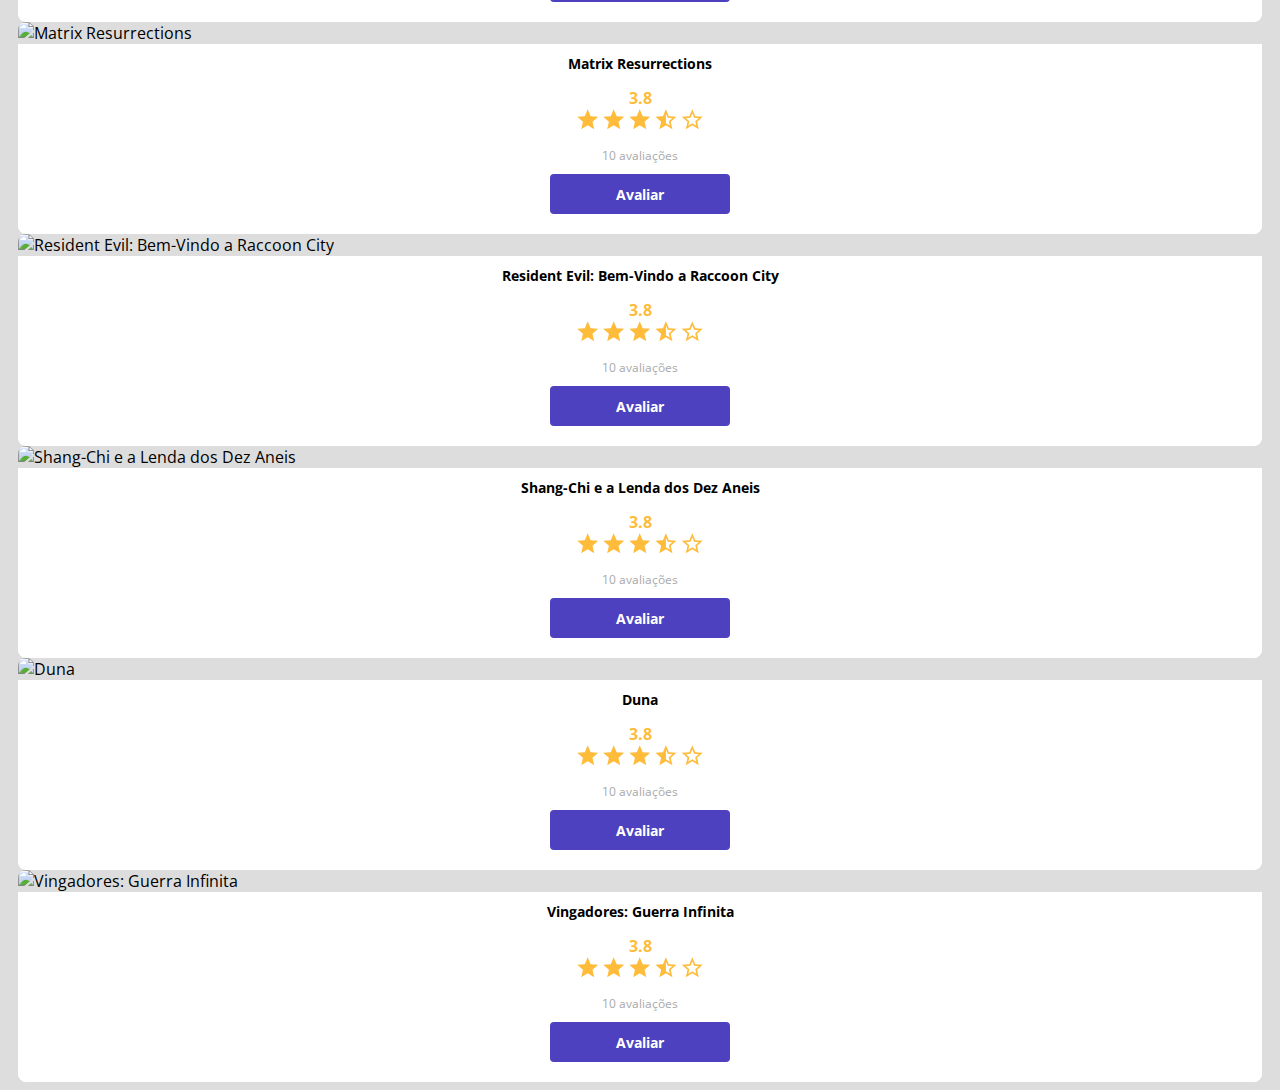
==== commit d1bd62ca: "Componente de Paginação" ====
--- a/index.html
+++ b/index.html
@@ -26,6 +26,17 @@
 
     <main>
         <section id="dsmovie-card-list" class="container">
+            <div class="dsmovie-pagination-container">
+                <div class="dsmovie-pagination-box">
+                    <button disabled>
+                        <img src="image/Arrow-gray.svg" alt="voltar">
+                    </button>
+                    <p>1 de 23</p>
+                    <button>
+                        <img src="image/arrow-color.svg" alt="avançar">
+                    </button>
+                </div>
+            </div>
             <div class="row">
 
                 <div class="col-sm-6 col-lg-4 col-xl-3 mb-3">
--- a/styles.css
+++ b/styles.css
@@ -54,7 +54,7 @@
 }
 
 #dsmovie-card-list{
-    padding: 40px 10px;
+    padding: 0 10px;
     background-color: var(--bg-gray);
 }
 
@@ -161,4 +161,40 @@
     flex-direction: column;
     align-items: center;
     justify-content: space-between;
+}
+
+.dsmovie-pagination-container {
+    padding: 15px 0;
+    display: flex;
+    justify-content: center;
+}
+
+.dsmovie-pagination-box {
+    display: flex;
+    width: 180px;
+    justify-content: space-between;
+}
+
+.dsmovie-pagination-box p {
+    margin: 0;
+    font-size: 12px;
+    color: var(--color-primary);
+    font-weight: 400;
+    display: flex;
+    justify-content: center;
+}
+
+.dsmovie-pagination-box button {
+    width: 40px;
+    height: 40px;
+    border: 1px solid var(--color-primary);
+    border-radius: 4px;
+    background-color: var(--white);
+    display: flex;
+    justify-content: center;
+    align-items: center;
+}
+
+.dsmovie-pagination-box button:disabled {
+    border: 1px solid var(--text-light-gray);
 }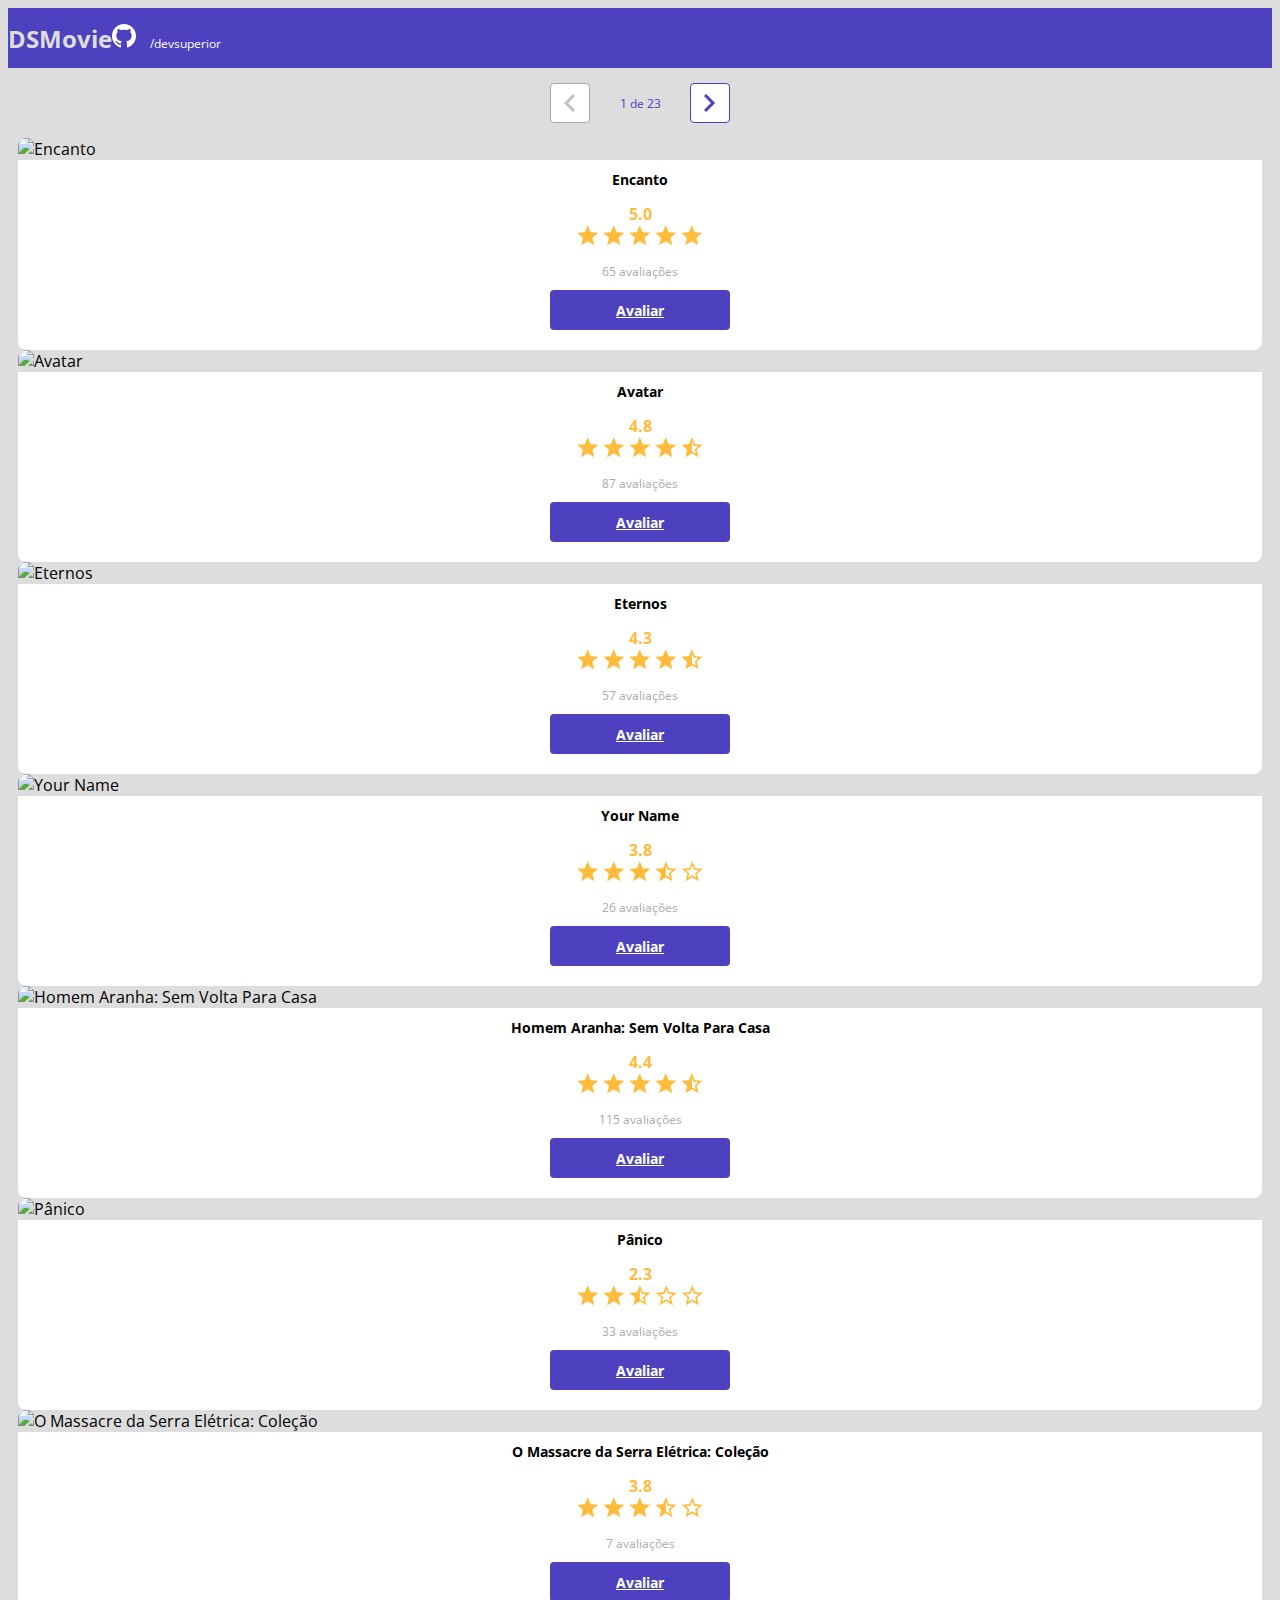
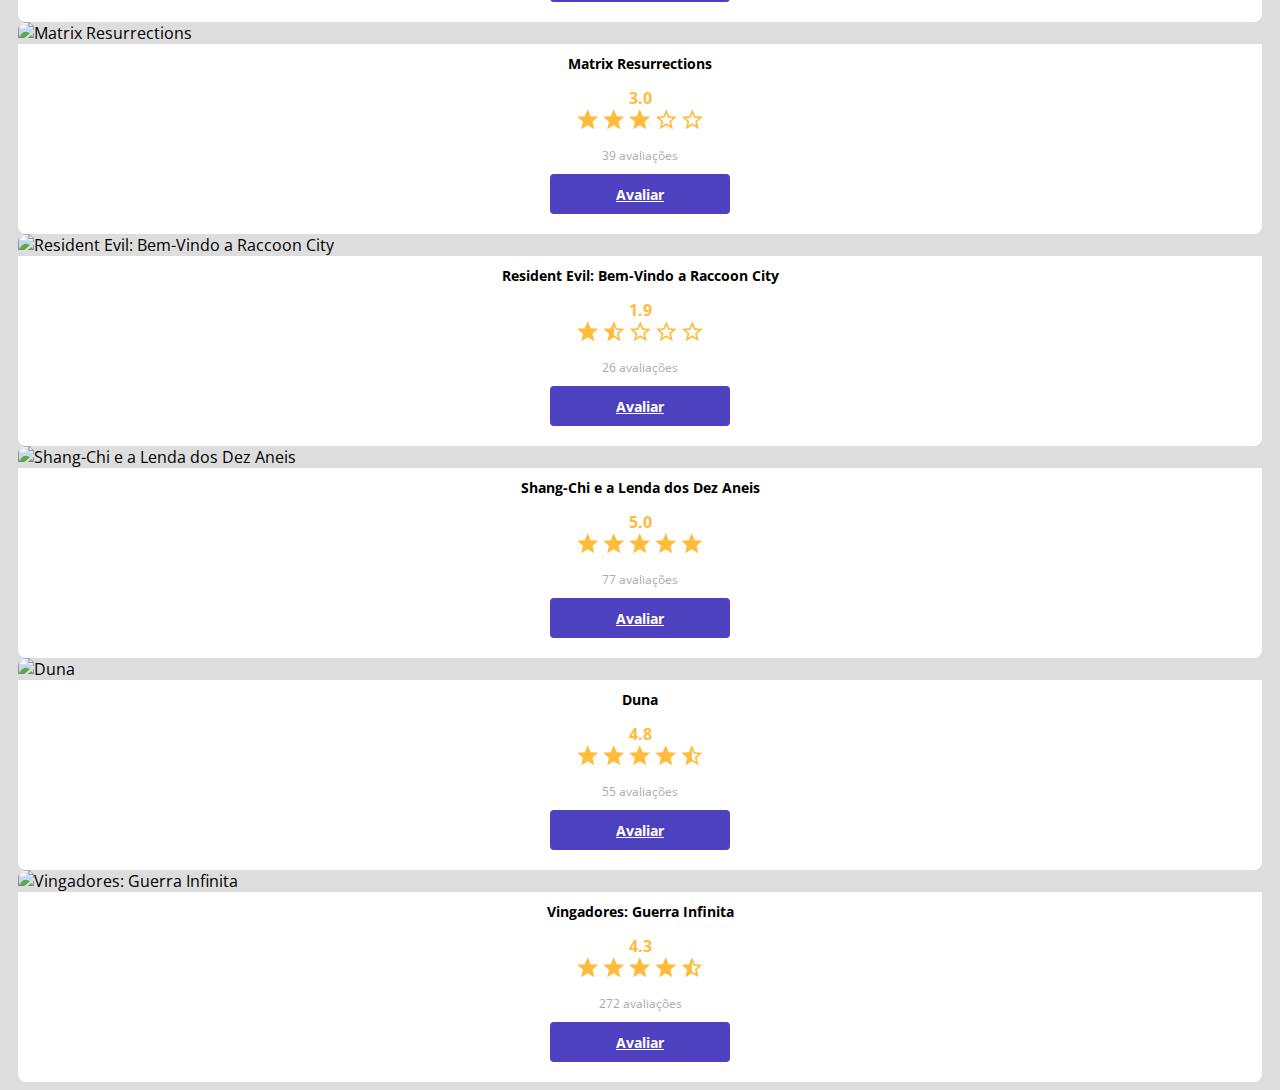
==== commit b42c318a: "Forms Específicos e polimentos finais" ====
--- a/index.html
+++ b/index.html
@@ -19,7 +19,7 @@
             <h1>DSMovie</h1>
             <div class="dsmovie-contact-container">
                 <img src="image/GitHub.svg" alt="GitHub">
-                <a href="https://github.com/devsuperior">/devsuperior</a>
+                <a id="gitlink" href="https://github.com/devsuperior">/devsuperior</a>
             </div>
         </nav>
     </header>
@@ -46,15 +46,15 @@
                         <div class="dsmovie-card-description">
                             <h3>Encanto</h3>
                             <div class="dsmovie-card-description-bottom">
-                                <h4>3.8</h4>
-                                <div>
-                                    <img src="image/star-full.svg" alt="Star">
-                                    <img src="image/star-full.svg" alt="Star">
-                                    <img src="image/star-full.svg" alt="Star">
-                                    <img src="image/star-half.svg" alt="Star">
-                                    <img src="image/star-empty.svg" alt="Star">
-                                </div>
-                                <p>10 avaliações</p>
+                                <h4>5.0</h4>
+                                <div>
+                                    <img src="image/star-full.svg" alt="Star">
+                                    <img src="image/star-full.svg" alt="Star">
+                                    <img src="image/star-full.svg" alt="Star">
+                                    <img src="image/star-full.svg" alt="Star">
+                                    <img src="image/star-full.svg" alt="Star">
+                                </div>
+                                <p>65 avaliações</p>
                                 <a class="dsmovie-btn" href="form.html">Avaliar</a>
                             </div>
                         </div>
@@ -68,16 +68,16 @@
                         <div class="dsmovie-card-description">
                             <h3>Avatar</h3>
                             <div class="dsmovie-card-description-bottom">
-                                <h4>3.8</h4>
-                                <div>
-                                    <img src="image/star-full.svg" alt="Star">
-                                    <img src="image/star-full.svg" alt="Star">
-                                    <img src="image/star-full.svg" alt="Star">
-                                    <img src="image/star-half.svg" alt="Star">
-                                    <img src="image/star-empty.svg" alt="Star">
-                                </div>
-                                <p>10 avaliações</p>
-                                <a class="dsmovie-btn" href="form.html">Avaliar</a>
+                                <h4>4.8</h4>
+                                <div>
+                                    <img src="image/star-full.svg" alt="Star">
+                                    <img src="image/star-full.svg" alt="Star">
+                                    <img src="image/star-full.svg" alt="Star">
+                                    <img src="image/star-full.svg" alt="Star">
+                                    <img src="image/star-half.svg" alt="Star">
+                                </div>
+                                <p>87 avaliações</p>
+                                <a class="dsmovie-btn" href="form1.html">Avaliar</a>
                             </div>
                         </div>
                     </div>
@@ -90,16 +90,16 @@
                         <div class="dsmovie-card-description">
                             <h3>Eternos</h3>
                             <div class="dsmovie-card-description-bottom">
-                                <h4>3.8</h4>
-                                <div>
-                                    <img src="image/star-full.svg" alt="Star">
-                                    <img src="image/star-full.svg" alt="Star">
-                                    <img src="image/star-full.svg" alt="Star">
-                                    <img src="image/star-half.svg" alt="Star">
-                                    <img src="image/star-empty.svg" alt="Star">
-                                </div>
-                                <p>10 avaliações</p>
-                                <a class="dsmovie-btn" href="form.html">Avaliar</a>
+                                <h4>4.3</h4>
+                                <div>
+                                    <img src="image/star-full.svg" alt="Star">
+                                    <img src="image/star-full.svg" alt="Star">
+                                    <img src="image/star-full.svg" alt="Star">
+                                    <img src="image/star-full.svg" alt="Star">
+                                    <img src="image/star-half.svg" alt="Star">
+                                </div>
+                                <p>57 avaliações</p>
+                                <a class="dsmovie-btn" href="form2.html">Avaliar</a>
                             </div>
                         </div>
                     </div>
@@ -120,8 +120,8 @@
                                     <img src="image/star-half.svg" alt="Star">
                                     <img src="image/star-empty.svg" alt="Star">
                                 </div>
-                                <p>10 avaliações</p>
-                                <a class="dsmovie-btn" href="form.html">Avaliar</a>
+                                <p>26 avaliações</p>
+                                <a class="dsmovie-btn" href="form3.html">Avaliar</a>
                             </div>
                         </div>
                     </div>
@@ -134,16 +134,16 @@
                         <div class="dsmovie-card-description">
                             <h3>Homem Aranha: Sem Volta Para Casa</h3>
                             <div class="dsmovie-card-description-bottom">
-                                <h4>3.8</h4>
-                                <div>
-                                    <img src="image/star-full.svg" alt="Star">
-                                    <img src="image/star-full.svg" alt="Star">
-                                    <img src="image/star-full.svg" alt="Star">
-                                    <img src="image/star-half.svg" alt="Star">
-                                    <img src="image/star-empty.svg" alt="Star">
-                                </div>
-                                <p>10 avaliações</p>
-                                <a class="dsmovie-btn" href="form.html">Avaliar</a>
+                                <h4>4.4</h4>
+                                <div>
+                                    <img src="image/star-full.svg" alt="Star">
+                                    <img src="image/star-full.svg" alt="Star">
+                                    <img src="image/star-full.svg" alt="Star">
+                                    <img src="image/star-full.svg" alt="Star">
+                                    <img src="image/star-half.svg" alt="Star">
+                                </div>
+                                <p>115 avaliações</p>
+                                <a class="dsmovie-btn" href="form4.html">Avaliar</a>
                             </div>
                         </div>
                     </div>
@@ -156,16 +156,16 @@
                         <div class="dsmovie-card-description">
                             <h3>Pânico</h3>
                             <div class="dsmovie-card-description-bottom">
-                                <h4>3.8</h4>
-                                <div>
-                                    <img src="image/star-full.svg" alt="Star">
-                                    <img src="image/star-full.svg" alt="Star">
-                                    <img src="image/star-full.svg" alt="Star">
-                                    <img src="image/star-half.svg" alt="Star">
-                                    <img src="image/star-empty.svg" alt="Star">
-                                </div>
-                                <p>10 avaliações</p>
-                                <a class="dsmovie-btn" href="form.html">Avaliar</a>
+                                <h4>2.3</h4>
+                                <div>
+                                    <img src="image/star-full.svg" alt="Star">
+                                    <img src="image/star-full.svg" alt="Star">
+                                    <img src="image/star-half.svg" alt="Star">
+                                    <img src="image/star-empty.svg" alt="Star">
+                                    <img src="image/star-empty.svg" alt="Star">
+                                </div>
+                                <p>33 avaliações</p>
+                                <a class="dsmovie-btn" href="form5.html">Avaliar</a>
                             </div>
                         </div>
                     </div>
@@ -186,8 +186,8 @@
                                     <img src="image/star-half.svg" alt="Star">
                                     <img src="image/star-empty.svg" alt="Star">
                                 </div>
-                                <p>10 avaliações</p>
-                                <a class="dsmovie-btn" href="form.html">Avaliar</a>
+                                <p>7 avaliações</p>
+                                <a class="dsmovie-btn" href="form6.html">Avaliar</a>
                             </div>
                         </div>
                     </div>
@@ -200,16 +200,16 @@
                         <div class="dsmovie-card-description">
                             <h3>Matrix Resurrections</h3>
                             <div class="dsmovie-card-description-bottom">
-                                <h4>3.8</h4>
-                                <div>
-                                    <img src="image/star-full.svg" alt="Star">
-                                    <img src="image/star-full.svg" alt="Star">
-                                    <img src="image/star-full.svg" alt="Star">
-                                    <img src="image/star-half.svg" alt="Star">
-                                    <img src="image/star-empty.svg" alt="Star">
-                                </div>
-                                <p>10 avaliações</p>
-                                <a class="dsmovie-btn" href="form.html">Avaliar</a>
+                                <h4>3.0</h4>
+                                <div>
+                                    <img src="image/star-full.svg" alt="Star">
+                                    <img src="image/star-full.svg" alt="Star">
+                                    <img src="image/star-full.svg" alt="Star">
+                                    <img src="image/star-empty.svg" alt="Star">
+                                    <img src="image/star-empty.svg" alt="Star">
+                                </div>
+                                <p>39 avaliações</p>
+                                <a class="dsmovie-btn" href="form7.html">Avaliar</a>
                             </div>
                         </div>
                     </div>
@@ -222,16 +222,16 @@
                         <div class="dsmovie-card-description">
                             <h3>Resident Evil: Bem-Vindo a Raccoon City</h3>
                             <div class="dsmovie-card-description-bottom">
-                                <h4>3.8</h4>
-                                <div>
-                                    <img src="image/star-full.svg" alt="Star">
-                                    <img src="image/star-full.svg" alt="Star">
-                                    <img src="image/star-full.svg" alt="Star">
-                                    <img src="image/star-half.svg" alt="Star">
-                                    <img src="image/star-empty.svg" alt="Star">
-                                </div>
-                                <p>10 avaliações</p>
-                                <a class="dsmovie-btn" href="form.html">Avaliar</a>
+                                <h4>1.9</h4>
+                                <div>
+                                    <img src="image/star-full.svg" alt="Star">
+                                    <img src="image/star-half.svg" alt="Star">
+                                    <img src="image/star-empty.svg" alt="Star">
+                                    <img src="image/star-empty.svg" alt="Star">
+                                    <img src="image/star-empty.svg" alt="Star">
+                                </div>
+                                <p>26 avaliações</p>
+                                <a class="dsmovie-btn" href="form8.html">Avaliar</a>
                             </div>
                         </div>
                     </div>
@@ -244,16 +244,16 @@
                         <div class="dsmovie-card-description">
                             <h3>Shang-Chi e a Lenda dos Dez Aneis</h3>
                             <div class="dsmovie-card-description-bottom">
-                                <h4>3.8</h4>
-                                <div>
-                                    <img src="image/star-full.svg" alt="Star">
-                                    <img src="image/star-full.svg" alt="Star">
-                                    <img src="image/star-full.svg" alt="Star">
-                                    <img src="image/star-half.svg" alt="Star">
-                                    <img src="image/star-empty.svg" alt="Star">
-                                </div>
-                                <p>10 avaliações</p>
-                                <a class="dsmovie-btn" href="form.html">Avaliar</a>
+                                <h4>5.0</h4>
+                                <div>
+                                    <img src="image/star-full.svg" alt="Star">
+                                    <img src="image/star-full.svg" alt="Star">
+                                    <img src="image/star-full.svg" alt="Star">
+                                    <img src="image/star-full.svg" alt="Star">
+                                    <img src="image/star-full.svg" alt="Star">
+                                </div>
+                                <p>77 avaliações</p>
+                                <a class="dsmovie-btn" href="form9.html">Avaliar</a>
                             </div>
                         </div>
                     </div>
@@ -266,16 +266,16 @@
                         <div class="dsmovie-card-description">
                             <h3>Duna</h3>
                             <div class="dsmovie-card-description-bottom">
-                                <h4>3.8</h4>
-                                <div>
-                                    <img src="image/star-full.svg" alt="Star">
-                                    <img src="image/star-full.svg" alt="Star">
-                                    <img src="image/star-full.svg" alt="Star">
-                                    <img src="image/star-half.svg" alt="Star">
-                                    <img src="image/star-empty.svg" alt="Star">
-                                </div>
-                                <p>10 avaliações</p>
-                                <a class="dsmovie-btn" href="form.html">Avaliar</a>
+                                <h4>4.8</h4>
+                                <div>
+                                    <img src="image/star-full.svg" alt="Star">
+                                    <img src="image/star-full.svg" alt="Star">
+                                    <img src="image/star-full.svg" alt="Star">
+                                    <img src="image/star-full.svg" alt="Star">
+                                    <img src="image/star-half.svg" alt="Star">
+                                </div>
+                                <p>55 avaliações</p>
+                                <a class="dsmovie-btn" href="form10.html">Avaliar</a>
                             </div>
                         </div>
                     </div>
@@ -288,16 +288,16 @@
                         <div class="dsmovie-card-description">
                             <h3>Vingadores: Guerra Infinita</h3>
                             <div class="dsmovie-card-description-bottom">
-                                <h4>3.8</h4>
-                                <div>
-                                    <img src="image/star-full.svg" alt="Star">
-                                    <img src="image/star-full.svg" alt="Star">
-                                    <img src="image/star-full.svg" alt="Star">
-                                    <img src="image/star-half.svg" alt="Star">
-                                    <img src="image/star-empty.svg" alt="Star">
-                                </div>
-                                <p>10 avaliações</p>
-                                <a class="dsmovie-btn" href="form.html">Avaliar</a>
+                                <h4>4.3</h4>
+                                <div>
+                                    <img src="image/star-full.svg" alt="Star">
+                                    <img src="image/star-full.svg" alt="Star">
+                                    <img src="image/star-full.svg" alt="Star">
+                                    <img src="image/star-full.svg" alt="Star">
+                                    <img src="image/star-half.svg" alt="Star">
+                                </div>
+                                <p>272 avaliações</p>
+                                <a class="dsmovie-btn" href="form11.html">Avaliar</a>
                             </div>
                         </div>
                     </div>
--- a/styles.css
+++ b/styles.css
@@ -44,9 +44,9 @@
     font-weight: 400;
 }
 
-a, a:hover {
+#gitlink {
     text-decoration: none;
-    color: unset;
+    color: var(--white);
 }
 
 .dsmovie-contact-container img{
@@ -120,11 +120,18 @@
     justify-content: center;
     border-radius: 4px;
     border: 0;
+    transition: all 0.2s ease-in-out;
+}
+
+.dsmovie-btn:hover {
+    background-color: #948dd7;
+    color: var(--white);
 }
 
 .dsmovie-form-container {
     padding: 40px 0;
     max-width: 480px;
+    margin: 0 auto;
 }
 
 .dsmovie-form-description{
@@ -173,6 +180,7 @@
     display: flex;
     width: 180px;
     justify-content: space-between;
+    align-items: center;
 }
 
 .dsmovie-pagination-box p {
